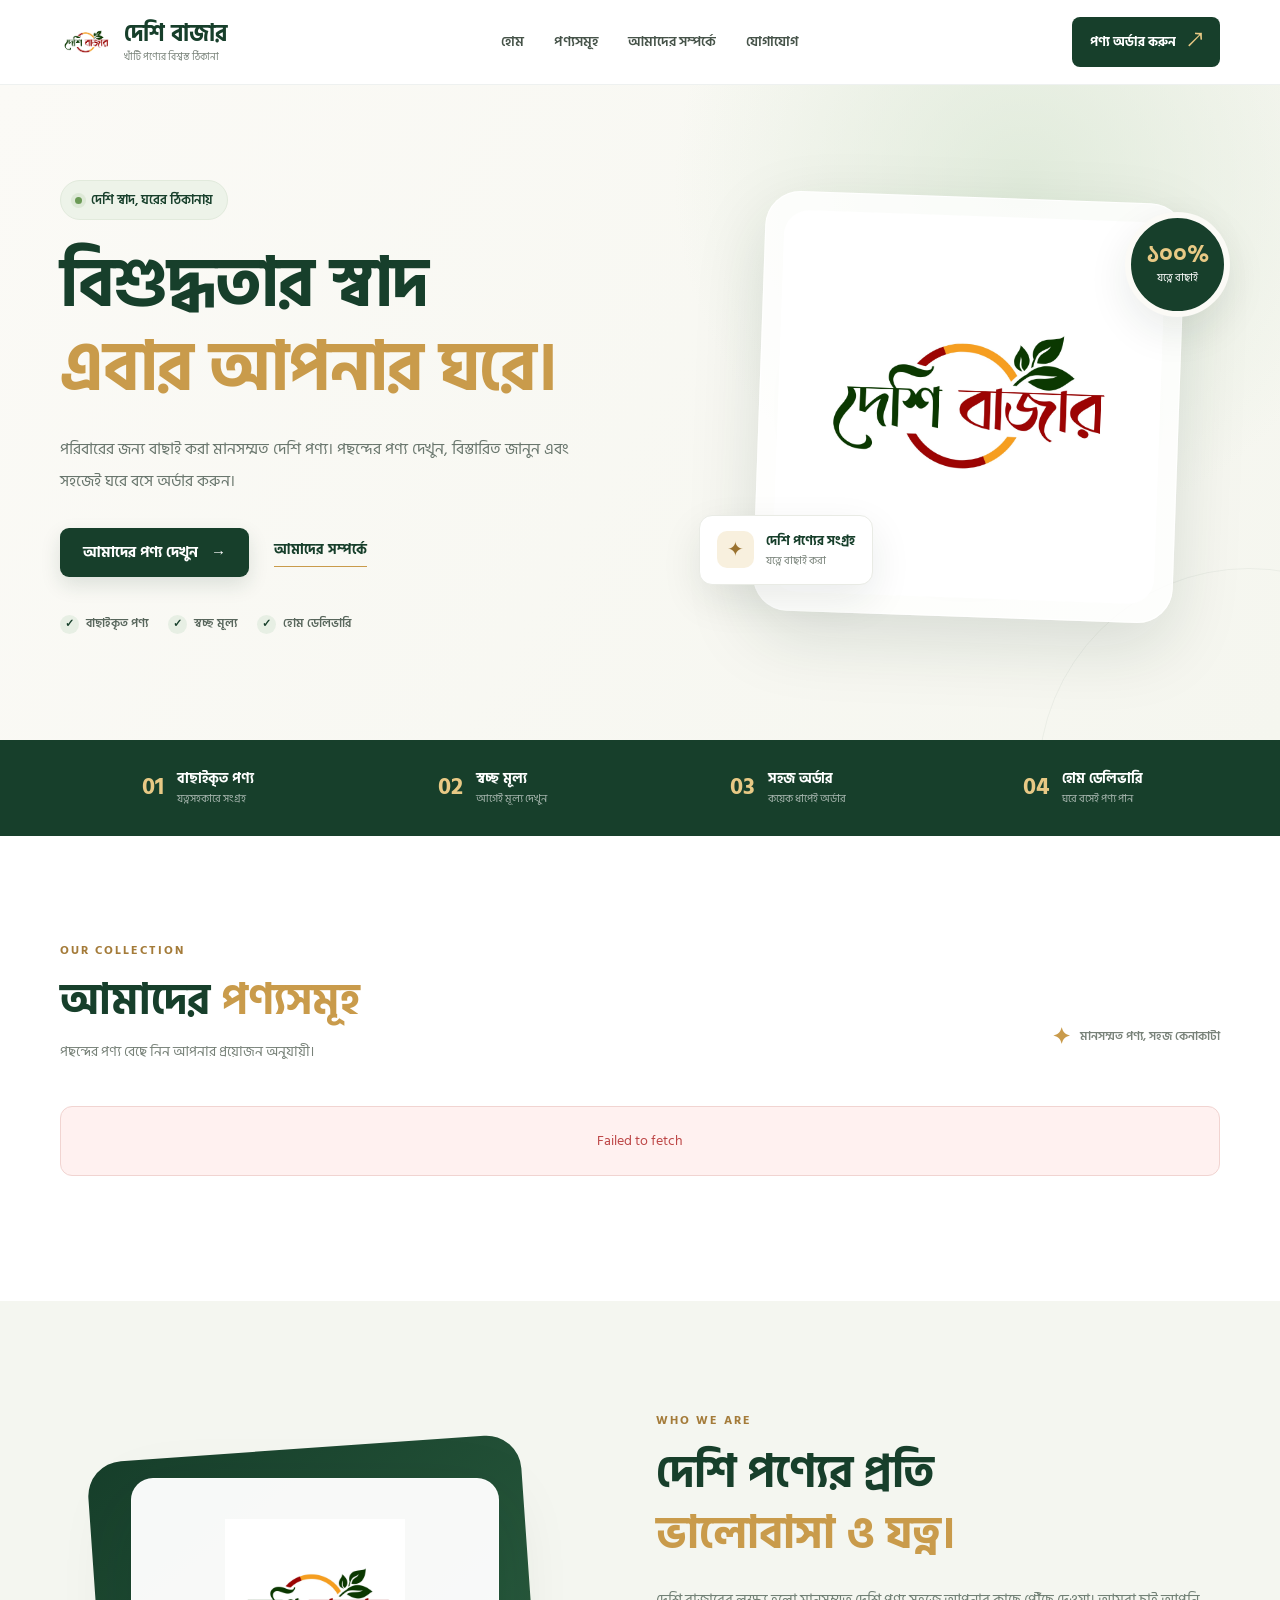
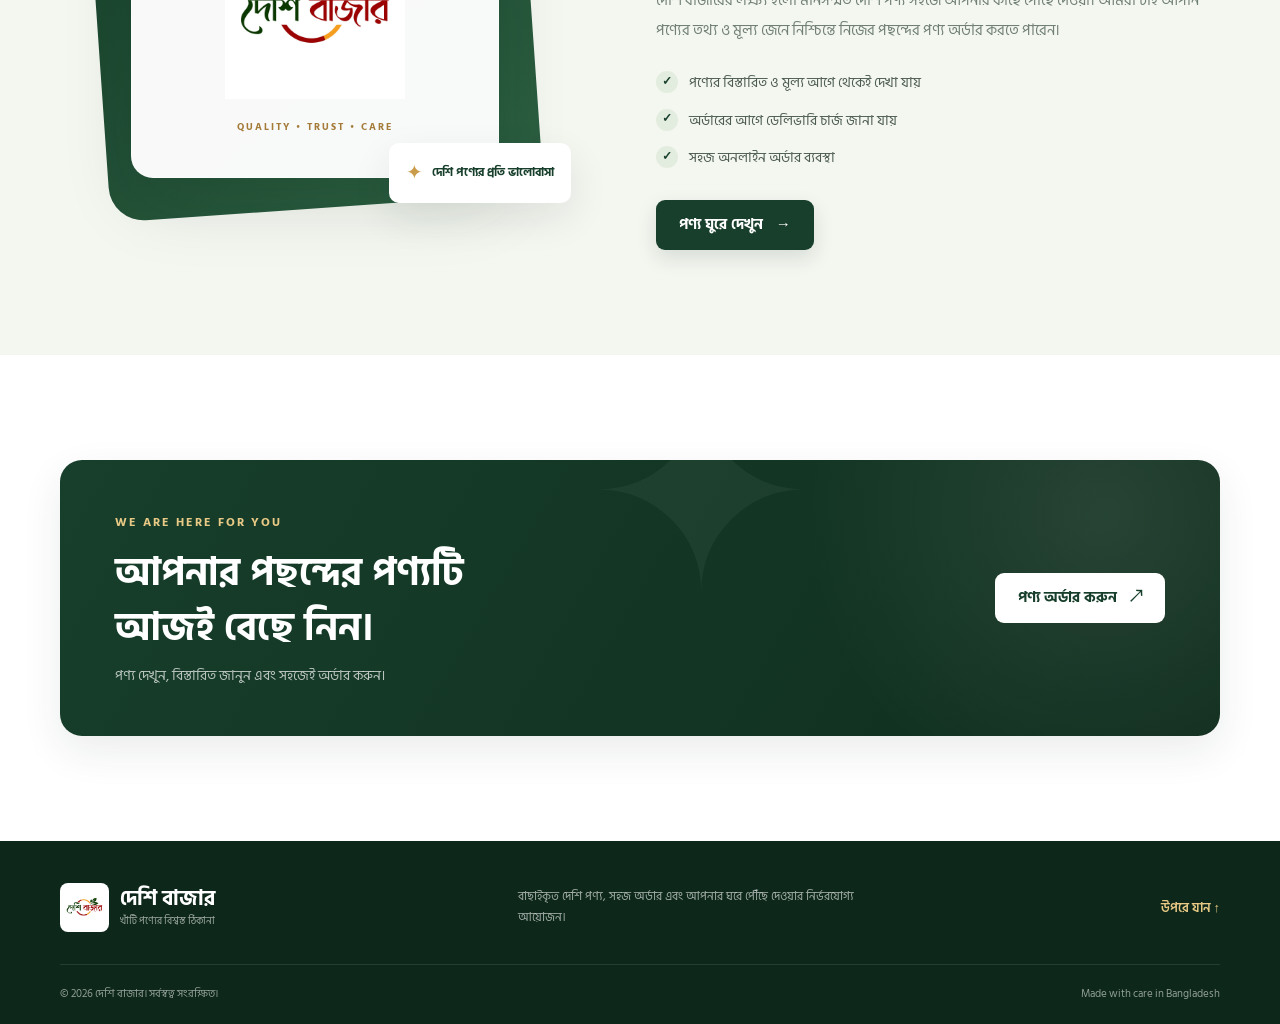
==== index.html @ a118e2c3 "first commit" ====
<!DOCTYPE html>
<html lang="bn">
<head>
  <meta charset="UTF-8">
  <meta name="viewport" content="width=device-width, initial-scale=1.0">
  <meta name="theme-color" content="#173f2b">
  <meta name="description" content="দেশি বাজার — বাছাইকৃত দেশি পণ্য, সহজ অর্ডার এবং হোম ডেলিভারি।">
  <title>দেশি বাজার | খাঁটি পণ্যের বিশ্বস্ত ঠিকানা</title>

  <link rel="preconnect" href="https://fonts.googleapis.com">
  <link rel="preconnect" href="https://fonts.gstatic.com" crossorigin>
  <link href="https://fonts.googleapis.com/css2?family=Hind+Siliguri:wght@400;500;600;700;800&display=swap" rel="stylesheet">

  <link rel="stylesheet" href="style.css">
  <script src="script.js" defer></script>
</head>

<body>

<header class="site-header">
  <div class="container nav-wrap">

    <a class="brand" href="index.html">
      <img src="assets/logo.png" alt="দেশি বাজার" class="brand-logo">
      <span class="brand-text">
        দেশি বাজার
        <small>খাঁটি পণ্যের বিশ্বস্ত ঠিকানা</small>
      </span>
    </a>

    <button class="menu-toggle" id="menuToggle" aria-label="মেনু" aria-expanded="false">
      <span></span>
      <span></span>
      <span></span>
    </button>

    <nav class="main-nav" id="mainNav">
      <a href="#home">হোম</a>
      <a href="#products">পণ্যসমূহ</a>
      <a href="#about">আমাদের সম্পর্কে</a>
      <a href="#contact">যোগাযোগ</a>
    </nav>

    <a class="nav-cta" href="#products">
      পণ্য অর্ডার করুন <span>↗</span>
    </a>

  </div>
</header>

<main>

  <!-- HERO -->
  <section class="hero" id="home">
    <div class="container hero-grid">

      <div class="hero-copy">
        <div class="hero-badge">
          <span class="badge-dot"></span>
          দেশি স্বাদ, ঘরের ঠিকানায়
        </div>

        <h1>
          বিশুদ্ধতার স্বাদ<br>
          <em>এবার আপনার ঘরে।</em>
        </h1>

        <p class="hero-description">
          পরিবারের জন্য বাছাই করা মানসম্মত দেশি পণ্য।
          পছন্দের পণ্য দেখুন, বিস্তারিত জানুন এবং
          সহজেই ঘরে বসে অর্ডার করুন।
        </p>

        <div class="hero-actions">
          <a href="#products" class="btn btn-primary">
            আমাদের পণ্য দেখুন <span>→</span>
          </a>

          <a href="#about" class="hero-secondary-link">
            আমাদের সম্পর্কে
          </a>
        </div>

        <div class="hero-benefits">
          <div>
            <span class="benefit-check">✓</span>
            <span>বাছাইকৃত পণ্য</span>
          </div>
          <div>
            <span class="benefit-check">✓</span>
            <span>স্বচ্ছ মূল্য</span>
          </div>
          <div>
            <span class="benefit-check">✓</span>
            <span>হোম ডেলিভারি</span>
          </div>
        </div>
      </div>

      <div class="hero-visual">
        <div class="hero-glow"></div>

        <div class="hero-image-frame">
          <div class="hero-image-inner">
            <img src="assets/logo.png" alt="দেশি বাজার লোগো">
          </div>
        </div>

        <div class="hero-floating-card">
          <div class="floating-icon">✦</div>
          <div>
            <strong>দেশি পণ্যের সংগ্রহ</strong>
            <small>যত্নে বাছাই করা</small>
          </div>
        </div>

        <div class="hero-round-stamp">
          <strong>১০০%</strong>
          <span>যত্নে বাছাই</span>
        </div>
      </div>

    </div>
  </section>

  <!-- TRUST STRIP -->
  <section class="trust-strip">
    <div class="container trust-grid">

      <div class="trust-item">
        <span class="trust-number">01</span>
        <div>
          <strong>বাছাইকৃত পণ্য</strong>
          <small>যত্নসহকারে সংগ্রহ</small>
        </div>
      </div>

      <div class="trust-item">
        <span class="trust-number">02</span>
        <div>
          <strong>স্বচ্ছ মূল্য</strong>
          <small>আগেই মূল্য দেখুন</small>
        </div>
      </div>

      <div class="trust-item">
        <span class="trust-number">03</span>
        <div>
          <strong>সহজ অর্ডার</strong>
          <small>কয়েক ধাপেই অর্ডার</small>
        </div>
      </div>

      <div class="trust-item">
        <span class="trust-number">04</span>
        <div>
          <strong>হোম ডেলিভারি</strong>
          <small>ঘরে বসেই পণ্য পান</small>
        </div>
      </div>

    </div>
  </section>

  <!-- PRODUCTS -->
  <section class="section products-section" id="products">
    <div class="container">

      <div class="section-heading">
        <div>
          <span class="section-eyebrow">OUR COLLECTION</span>
          <h2>আমাদের <em>পণ্যসমূহ</em></h2>
          <p>পছন্দের পণ্য বেছে নিন আপনার প্রয়োজন অনুযায়ী।</p>
        </div>

        <div class="section-heading-note">
          <span class="heading-note-icon">✦</span>
          <span>মানসম্মত পণ্য, সহজ কেনাকাটা</span>
        </div>
      </div>

      <div class="status-message" id="catalogStatus">
        পণ্য লোড হচ্ছে...
      </div>

      <div class="product-grid" id="productGrid"></div>

    </div>
  </section>

  <!-- ABOUT -->
  <section class="about-section section" id="about">
    <div class="container about-grid">

      <div class="about-visual">
        <div class="about-visual-bg"></div>

        <div class="about-logo-card">
          <img src="assets/logo.png" alt="দেশি বাজার লোগো">
          <span>QUALITY • TRUST • CARE</span>
        </div>

        <div class="about-floating-note">
          <span>✦</span>
          <strong>দেশি পণ্যের প্রতি ভালোবাসা</strong>
        </div>
      </div>

      <div class="about-copy">
        <span class="section-eyebrow">WHO WE ARE</span>

        <h2>
          দেশি পণ্যের প্রতি<br>
          <em>ভালোবাসা ও যত্ন।</em>
        </h2>

        <p>
          দেশি বাজারের লক্ষ্য হলো মানসম্মত দেশি পণ্য
          সহজে আপনার কাছে পৌঁছে দেওয়া। আমরা চাই
          আপনি পণ্যের তথ্য ও মূল্য জেনে নিশ্চিন্তে
          নিজের পছন্দের পণ্য অর্ডার করতে পারেন।
        </p>

        <div class="about-points">
          <div>
            <span class="about-check">✓</span>
            <span>পণ্যের বিস্তারিত ও মূল্য আগে থেকেই দেখা যায়</span>
          </div>

          <div>
            <span class="about-check">✓</span>
            <span>অর্ডারের আগে ডেলিভারি চার্জ জানা যায়</span>
          </div>

          <div>
            <span class="about-check">✓</span>
            <span>সহজ অনলাইন অর্ডার ব্যবস্থা</span>
          </div>
        </div>

        <a href="#products" class="btn btn-primary">
          পণ্য ঘুরে দেখুন <span>→</span>
        </a>
      </div>

    </div>
  </section>

  <!-- CONTACT CTA -->
  <section class="contact-section section" id="contact">
    <div class="container">
      <div class="contact-card">

        <div class="contact-decoration">✦</div>

        <div class="contact-copy">
          <span class="section-eyebrow">WE ARE HERE FOR YOU</span>
          <h2>আপনার পছন্দের পণ্যটি<br>আজই বেছে নিন।</h2>
          <p>পণ্য দেখুন, বিস্তারিত জানুন এবং সহজেই অর্ডার করুন।</p>
        </div>

        <a href="#products" class="btn btn-light">
          পণ্য অর্ডার করুন <span>↗</span>
        </a>

      </div>
    </div>
  </section>

</main>

<!-- FOOTER -->
<footer class="site-footer">
  <div class="container">

    <div class="footer-main">

      <a class="brand footer-brand" href="index.html">
        <img src="assets/logo.png" alt="দেশি বাজার লোগো" class="brand-logo">
        <span class="brand-text">
          দেশি বাজার
          <small>খাঁটি পণ্যের বিশ্বস্ত ঠিকানা</small>
        </span>
      </a>

      <p class="footer-description">
        বাছাইকৃত দেশি পণ্য, সহজ অর্ডার এবং
        আপনার ঘরে পৌঁছে দেওয়ার নির্ভরযোগ্য আয়োজন।
      </p>

      <a href="#home" class="footer-top-link">
        উপরে যান ↑
      </a>

    </div>

    <div class="footer-bottom">
      <p>© <span id="currentYear"></span> দেশি বাজার। সর্বস্বত্ব সংরক্ষিত।</p>
      <span>Made with care in Bangladesh</span>
    </div>

  </div>
</footer>

</body>
</html>
---- style.css ----
/* =====================================================
   DESHI BAZAR — PREMIUM E-COMMERCE DESIGN
   Compatible with existing script.js
===================================================== */

:root {
  --green: #173f2b;
  --green-dark: #102e1e;
  --green-deep: #0b2418;
  --green-soft: #edf3ed;
  --gold: #c99b4b;
  --gold-light: #e8c985;
  --ink: #243329;
  --muted: #788279;
  --white: #ffffff;
  --cream: #fbfaf6;
  --border: #e9ebe5;
  --red: #bd4545;

  --shadow-sm: 0 5px 18px rgba(17, 48, 30, 0.06);
  --shadow-md: 0 15px 40px rgba(17, 48, 30, 0.09);
  --shadow-lg: 0 25px 70px rgba(17, 48, 30, 0.13);

  --radius-sm: 9px;
  --radius-md: 16px;
  --radius-lg: 24px;
  --radius-xl: 32px;
}

/* =========================
   RESET & GLOBAL
========================= */

* {
  margin: 0;
  padding: 0;
  box-sizing: border-box;
}

html {
  scroll-behavior: smooth;
  scroll-padding-top: 100px;
}

body {
  font-family: "Hind Siliguri", sans-serif;
  color: var(--ink);
  background: var(--cream);
  line-height: 1.7;
  -webkit-font-smoothing: antialiased;
}

body,
button,
input,
select,
textarea {
  font-family: "Hind Siliguri", sans-serif;
}

img {
  display: block;
  max-width: 100%;
}

a {
  color: inherit;
  text-decoration: none;
}

button {
  cursor: pointer;
}

button,
input,
select,
textarea {
  font-size: inherit;
}

button:focus-visible,
a:focus-visible,
input:focus-visible,
select:focus-visible,
textarea:focus-visible {
  outline: 3px solid rgba(201, 155, 75, 0.45);
  outline-offset: 3px;
}

[hidden] {
  display: none !important;
}

.container {
  width: min(1160px, 91%);
  margin-inline: auto;
}

.section {
  padding: 105px 0;
}

.section-eyebrow {
  display: inline-block;
  color: #a47b39;
  font-size: 12px;
  font-weight: 700;
  letter-spacing: 2px;
  margin-bottom: 13px;
}

.btn {
  display: inline-flex;
  align-items: center;
  justify-content: center;
  gap: 13px;
  min-height: 49px;
  padding: 12px 23px;
  border: 0;
  border-radius: 9px;
  font-size: 15px;
  font-weight: 700;
  transition:
    transform 0.25s ease,
    background 0.25s ease,
    box-shadow 0.25s ease;
}

.btn-primary {
  color: var(--white);
  background: var(--green);
  box-shadow: 0 8px 20px rgba(23, 63, 43, 0.13);
}

.btn-primary:hover {
  background: var(--green-dark);
  transform: translateY(-3px);
  box-shadow: 0 13px 25px rgba(23, 63, 43, 0.2);
}

.btn-primary:disabled {
  opacity: 0.65;
  cursor: not-allowed;
  transform: none;
  box-shadow: none;
}

/* =========================
   NAVIGATION
========================= */

.site-header {
  position: sticky;
  top: 0;
  z-index: 1000;
  width: 100%;
  background: rgba(255, 255, 255, 0.96);
  border-bottom: 1px solid rgba(23, 63, 43, 0.07);
  backdrop-filter: blur(18px);
  -webkit-backdrop-filter: blur(18px);
}

.nav-wrap {
  min-height: 84px;
  display: flex;
  align-items: center;
  justify-content: space-between;
  gap: 25px;
}

.brand {
  display: inline-flex;
  align-items: center;
  gap: 11px;
  min-width: 0;
  flex-shrink: 0;
}

.brand-logo {
  width: 53px;
  height: 53px;
  object-fit: contain;
  flex-shrink: 0;
}

.brand-text {
  display: flex;
  flex-direction: column;
  color: var(--green);
  font-size: 23px;
  font-weight: 800;
  line-height: 1.15;
  white-space: nowrap;
}

.brand-text small {
  color: var(--muted);
  font-size: 10px;
  font-weight: 400;
  margin-top: 5px;
}

.main-nav {
  display: flex;
  align-items: center;
  gap: 30px;
}

.main-nav a {
  position: relative;
  color: #465349;
  font-size: 14px;
  font-weight: 600;
  transition: color 0.2s ease;
}

.main-nav a::after {
  content: "";
  position: absolute;
  left: 0;
  bottom: -8px;
  width: 0;
  height: 2px;
  background: var(--gold);
  transition: width 0.25s ease;
}

.main-nav a:hover {
  color: var(--green);
}

.main-nav a:hover::after {
  width: 100%;
}

.nav-cta {
  display: inline-flex;
  align-items: center;
  gap: 12px;
  padding: 11px 18px;
  border-radius: 8px;
  background: var(--green);
  color: var(--white);
  font-size: 13px;
  font-weight: 700;
  white-space: nowrap;
  transition: 0.25s ease;
}

.nav-cta:hover {
  background: var(--green-dark);
  transform: translateY(-2px);
}

.nav-cta span {
  color: var(--gold-light);
  font-size: 17px;
}

.menu-toggle {
  display: none;
  width: 42px;
  height: 42px;
  border: 1px solid var(--border);
  border-radius: 9px;
  background: var(--white);
  flex-direction: column;
  align-items: center;
  justify-content: center;
  gap: 5px;
}

.menu-toggle span {
  width: 19px;
  height: 2px;
  border-radius: 3px;
  background: var(--green);
}

/* =========================
   HERO SECTION
========================= */

.hero {
  position: relative;
  padding: 95px 0 105px;
  overflow: hidden;
  background:
    radial-gradient(circle at 80% 15%, rgba(219, 232, 214, 0.8), transparent 30%),
    linear-gradient(120deg, #fbfaf6 0%, #f5f6ef 100%);
}

.hero::before {
  content: "";
  position: absolute;
  width: 420px;
  height: 420px;
  border: 1px solid rgba(23, 63, 43, 0.05);
  border-radius: 50%;
  right: -180px;
  bottom: -250px;
}

.hero-grid {
  position: relative;
  display: grid;
  grid-template-columns: 1.08fr 0.92fr;
  align-items: center;
  gap: 70px;
}

.hero-badge {
  display: inline-flex;
  align-items: center;
  gap: 9px;
  padding: 8px 14px;
  background: #edf3e9;
  border: 1px solid #e1eadc;
  border-radius: 50px;
  color: var(--green);
  font-size: 13px;
  font-weight: 600;
  margin-bottom: 23px;
}

.badge-dot,
.detail-live-dot {
  width: 7px;
  height: 7px;
  border-radius: 50%;
  background: #6b9a56;
  box-shadow: 0 0 0 4px rgba(107, 154, 86, 0.12);
}

.hero-copy h1 {
  color: var(--green);
  font-size: clamp(43px, 5.4vw, 68px);
  font-weight: 800;
  line-height: 1.24;
  letter-spacing: -1px;
}

.hero-copy h1 em {
  color: var(--gold);
  font-style: normal;
}

.hero-description {
  max-width: 510px;
  color: #69766d;
  font-size: 16px;
  line-height: 2;
  margin-top: 21px;
}

.hero-actions {
  display: flex;
  align-items: center;
  flex-wrap: wrap;
  gap: 25px;
  margin-top: 31px;
}

.hero-secondary-link {
  color: var(--green);
  font-size: 14px;
  font-weight: 700;
  border-bottom: 1px solid var(--gold);
  padding-bottom: 4px;
}

.hero-benefits {
  display: flex;
  flex-wrap: wrap;
  gap: 20px;
  margin-top: 37px;
}

.hero-benefits > div {
  display: flex;
  align-items: center;
  gap: 7px;
  color: #58665c;
  font-size: 12px;
  font-weight: 600;
}

.benefit-check {
  display: grid;
  place-items: center;
  width: 19px;
  height: 19px;
  border-radius: 50%;
  background: #e7efe4;
  color: var(--green);
  font-size: 11px;
  font-weight: 800;
}

/* Hero visual */

.hero-visual {
  position: relative;
  min-height: 430px;
  display: flex;
  align-items: center;
  justify-content: center;
}

.hero-glow {
  position: absolute;
  width: 390px;
  height: 390px;
  border-radius: 50%;
  background: radial-gradient(circle, #e5eddf, rgba(229, 237, 223, 0));
}

.hero-image-frame {
  position: relative;
  z-index: 1;
  width: min(100%, 420px);
  aspect-ratio: 1;
  padding: 18px;
  border-radius: 35px;
  background: rgba(255, 255, 255, 0.8);
  border: 1px solid rgba(255, 255, 255, 0.9);
  box-shadow: var(--shadow-lg);
  transform: rotate(2deg);
}

.hero-image-inner {
  width: 100%;
  height: 100%;
  display: grid;
  place-items: center;
  overflow: hidden;
  border-radius: 25px;
  background: white;
}

.hero-image-inner img {
  width: 86%;
  height: 86%;
  object-fit: contain;
}

.hero-floating-card {
  position: absolute;
  z-index: 3;
  left: -20px;
  bottom: 37px;
  display: flex;
  align-items: center;
  gap: 12px;
  padding: 14px 17px;
  background: white;
  border: 1px solid var(--border);
  border-radius: 13px;
  box-shadow: var(--shadow-md);
}

.floating-icon {
  width: 37px;
  height: 37px;
  display: grid;
  place-items: center;
  border-radius: 10px;
  color: #9a722f;
  background: #f8f0de;
  font-size: 20px;
}

.hero-floating-card strong,
.hero-floating-card small {
  display: block;
}

.hero-floating-card strong {
  color: var(--green);
  font-size: 13px;
}

.hero-floating-card small {
  color: var(--muted);
  font-size: 11px;
}

.hero-round-stamp {
  position: absolute;
  z-index: 2;
  top: 20px;
  right: -10px;
  width: 105px;
  height: 105px;
  border-radius: 50%;
  display: flex;
  flex-direction: column;
  align-items: center;
  justify-content: center;
  background: var(--green);
  color: white;
  border: 6px solid var(--cream);
  box-shadow: var(--shadow-md);
  text-align: center;
}

.hero-round-stamp strong {
  color: var(--gold-light);
  font-size: 23px;
  line-height: 1.2;
}

.hero-round-stamp span {
  font-size: 11px;
}

/* =========================
   TRUST STRIP
========================= */

.trust-strip {
  padding: 27px 0;
  background: var(--green);
}

.trust-grid {
  display: grid;
  grid-template-columns: repeat(4, 1fr);
  gap: 20px;
}

.trust-item {
  display: flex;
  align-items: center;
  justify-content: center;
  gap: 13px;
  color: white;
}

.trust-number {
  color: var(--gold-light);
  font-size: 24px;
  font-weight: 800;
}

.trust-item strong,
.trust-item small {
  display: block;
}

.trust-item strong {
  font-size: 14px;
  font-weight: 700;
}

.trust-item small {
  color: rgba(255, 255, 255, 0.62);
  font-size: 11px;
}

/* =========================
   SECTION HEADINGS
========================= */

.section-heading {
  display: flex;
  align-items: end;
  justify-content: space-between;
  gap: 30px;
  margin-bottom: 42px;
}

.section-heading h2 {
  color: var(--green);
  font-size: clamp(31px, 4vw, 43px);
  font-weight: 800;
  line-height: 1.3;
}

.section-heading h2 em {
  color: var(--gold);
  font-style: normal;
}

.section-heading > div > p {
  color: var(--muted);
  font-size: 14px;
  margin-top: 10px;
}

.section-heading-note {
  display: flex;
  align-items: center;
  gap: 10px;
  color: var(--muted);
  font-size: 12px;
  font-weight: 600;
  padding-bottom: 8px;
}

.heading-note-icon {
  color: var(--gold);
  font-size: 22px;
}

/* =========================
   PRODUCT CATALOGUE
========================= */

.products-section {
  background: white;
  padding: 100px 0 110px;
}

.status-message {
  padding: 22px;
  color: var(--muted);
  text-align: center;
  font-size: 14px;
  border-radius: 12px;
  background: #f7f8f4;
  margin-bottom: 15px;
}

.status-message.is-error {
  color: var(--red);
  background: #fff1f0;
  border: 1px solid #f1d4d1;
}

.product-grid {
  display: grid;
  grid-template-columns: repeat(3, minmax(0, 1fr));
  gap: 27px;
  align-items: stretch;
}

/* Product cards generated by existing JavaScript */

.product-card {
  min-width: 0;
  display: flex;
  flex-direction: column;
  overflow: hidden;
  background: white;
  border: 1px solid #e9ece5;
  border-radius: 18px;
  box-shadow: 0 5px 20px rgba(21, 54, 34, 0.045);
  transition:
    transform 0.35s ease,
    box-shadow 0.35s ease,
    border-color 0.35s ease;
}

.product-card:hover {
  transform: translateY(-8px);
  border-color: #d4dfd2;
  box-shadow: 0 20px 45px rgba(21, 54, 34, 0.12);
}

.product-card-image {
  position: relative;
  display: block;
  width: 100%;
  height: 255px;
  overflow: hidden;
  background: #f1f3ec;
}

.product-card-image img {
  width: 100%;
  height: 100%;
  object-fit: cover;
  transition: transform 0.65s ease;
}

.product-card:hover .product-card-image img {
  transform: scale(1.07);
}

.card-image-label {
  position: absolute;
  top: 15px;
  left: 15px;
  padding: 6px 11px;
  border-radius: 50px;
  background: rgba(255, 255, 255, 0.94);
  color: var(--green);
  font-size: 11px;
  font-weight: 700;
  box-shadow: var(--shadow-sm);
}

.product-card-body {
  display: flex;
  flex: 1;
  flex-direction: column;
  padding: 21px 21px 19px;
}

.card-kicker {
  display: inline-block;
  color: #a47b39;
  font-size: 11px;
  font-weight: 700;
  letter-spacing: 0.6px;
  margin-bottom: 6px;
}

.product-card h3 {
  color: var(--green);
  font-size: 22px;
  font-weight: 800;
  line-height: 1.4;
  margin-bottom: 7px;
}

.product-card h3 a:hover {
  color: #a47b39;
}

.product-card-body > p {
  color: #7a857b;
  font-size: 13px;
  line-height: 1.75;
  margin-bottom: 19px;
  min-height: 45px;
}

.card-bottom {
  display: flex;
  align-items: center;
  justify-content: space-between;
  gap: 12px;
  border-top: 1px solid #edf0e9;
  padding-top: 17px;
  margin-top: auto;
}

.card-bottom > strong {
  color: var(--green);
  font-size: 21px;
  font-weight: 800;
  white-space: nowrap;
}

.card-bottom > strong small {
  display: block;
  color: #8a948b;
  font-size: 11px;
  font-weight: 500;
  margin-top: -3px;
}

/*
  Existing JS produces one anchor.
  Two visual CTA labels share that same link.
*/

.card-link {
  min-width: 145px;
  min-height: 43px;
  display: inline-flex;
  align-items: center;
  justify-content: center;
  gap: 7px;
  padding: 7px 10px;
  border-radius: 8px;
  background: var(--green);
  color: white;
  font-size: 0;
  font-weight: 700;
  transition: 0.25s ease;
}

.card-link::before {
  content: "বিস্তারিত";
  display: inline-flex;
  align-items: center;
  justify-content: center;
  min-height: 30px;
  padding: 0 9px;
  border-radius: 6px;
  color: var(--green);
  background: white;
  font-size: 12px;
}

.card-link::after {
  content: "অর্ডার করুন ↗";
  color: white;
  font-size: 12px;
  white-space: nowrap;
}

.card-link:hover {
  background: var(--green-dark);
  transform: translateY(-2px);
}

/* =========================
   ABOUT SECTION
========================= */

.about-section {
  background: #f4f6f0;
  overflow: hidden;
}

.about-grid {
  display: grid;
  grid-template-columns: 0.95fr 1.05fr;
  align-items: center;
  gap: 85px;
}

.about-visual {
  position: relative;
  min-height: 400px;
  display: grid;
  place-items: center;
}

.about-visual-bg {
  position: absolute;
  width: 85%;
  height: 90%;
  border-radius: 35px;
  background: linear-gradient(145deg, #173f2b, #2d6142);
  transform: rotate(-4deg);
}

.about-logo-card {
  position: relative;
  z-index: 1;
  width: 72%;
  min-height: 300px;
  padding: 25px;
  display: flex;
  flex-direction: column;
  justify-content: center;
  align-items: center;
  gap: 20px;
  border: 1px solid rgba(255, 255, 255, 0.5);
  border-radius: 22px;
  background: rgba(255, 255, 255, 0.97);
  box-shadow: var(--shadow-lg);
}

.about-logo-card img {
  width: 180px;
  height: 180px;
  object-fit: contain;
}

.about-logo-card span {
  color: #a47b39;
  font-size: 10px;
  font-weight: 700;
  letter-spacing: 2px;
}

.about-floating-note {
  position: absolute;
  z-index: 2;
  right: 0;
  bottom: 25px;
  display: flex;
  align-items: center;
  gap: 9px;
  padding: 13px 17px;
  border-radius: 10px;
  background: white;
  box-shadow: var(--shadow-md);
  color: var(--green);
  font-size: 12px;
}

.about-floating-note span {
  color: var(--gold);
  font-size: 20px;
}

.about-copy h2 {
  color: var(--green);
  font-size: clamp(34px, 4vw, 45px);
  line-height: 1.35;
  font-weight: 800;
}

.about-copy h2 em {
  color: var(--gold);
  font-style: normal;
}

.about-copy > p {
  color: #718075;
  font-size: 15px;
  line-height: 2;
  margin-top: 20px;
}

.about-points {
  display: grid;
  gap: 14px;
  margin: 25px 0 30px;
}

.about-points > div {
  display: flex;
  align-items: flex-start;
  gap: 11px;
  color: #4d5d50;
  font-size: 14px;
}

.about-check {
  display: grid;
  place-items: center;
  width: 22px;
  height: 22px;
  flex-shrink: 0;
  border-radius: 50%;
  background: #e3eddf;
  color: var(--green);
  font-weight: 800;
  font-size: 12px;
}

/* =========================
   CONTACT CTA
========================= */

.contact-section {
  background: white;
}

.contact-card {
  position: relative;
  overflow: hidden;
  min-height: 245px;
  padding: 48px 55px;
  display: flex;
  justify-content: space-between;
  align-items: center;
  gap: 30px;
  border-radius: 22px;
  background:
    radial-gradient(circle at 90% 20%, rgba(255, 255, 255, 0.09), transparent 28%),
    linear-gradient(120deg, #173f2b, #102e1e);
  box-shadow: var(--shadow-md);
}

.contact-decoration {
  position: absolute;
  right: 35%;
  top: -90px;
  color: rgba(255, 255, 255, 0.045);
  font-size: 270px;
  line-height: 1;
}

.contact-copy {
  position: relative;
  z-index: 1;
}

.contact-copy .section-eyebrow {
  color: var(--gold-light);
}

.contact-copy h2 {
  color: white;
  font-size: clamp(29px, 3.5vw, 39px);
  line-height: 1.4;
  font-weight: 800;
}

.contact-copy p {
  color: rgba(255, 255, 255, 0.7);
  font-size: 14px;
  margin-top: 9px;
}

.btn-light {
  position: relative;
  z-index: 1;
  color: var(--green);
  background: white;
  white-space: nowrap;
}

.btn-light:hover {
  background: #f5ebd7;
  transform: translateY(-3px);
}

/* =========================
   FOOTER
========================= */

.site-footer {
  background: #0d281a;
  color: white;
  padding: 42px 0 20px;
}

.footer-main {
  display: flex;
  align-items: center;
  justify-content: space-between;
  gap: 30px;
  padding-bottom: 32px;
}

.footer-brand .brand-logo {
  width: 49px;
  height: 49px;
  padding: 3px;
  border-radius: 8px;
  background: white;
}

.footer-brand .brand-text {
  color: white;
  font-size: 21px;
}

.footer-brand .brand-text small {
  color: rgba(255, 255, 255, 0.6);
}

.footer-description {
  max-width: 340px;
  color: rgba(255, 255, 255, 0.62);
  font-size: 12px;
}

.footer-top-link {
  color: var(--gold-light);
  font-size: 13px;
  font-weight: 600;
}

.footer-bottom {
  display: flex;
  align-items: center;
  justify-content: space-between;
  gap: 20px;
  padding-top: 20px;
  border-top: 1px solid rgba(255, 255, 255, 0.1);
}

.footer-bottom p,
.footer-bottom span {
  color: rgba(255, 255, 255, 0.55);
  font-size: 11px;
}

/* =====================================================
   PRODUCT DETAILS PAGE
===================================================== */

.product-page {
  padding: 35px 0 100px;
  min-height: 70vh;
  background:
    radial-gradient(circle at 95% 5%, rgba(228, 237, 224, 0.55), transparent 25%),
    var(--cream);
}

.breadcrumb {
  display: flex;
  align-items: center;
  flex-wrap: wrap;
  gap: 11px;
  margin: 5px 0 30px;
  color: #899389;
  font-size: 12px;
}

.breadcrumb a {
  color: var(--green);
  font-weight: 600;
}

.breadcrumb a:hover {
  color: var(--gold);
}

.breadcrumb > span:last-child {
  color: #788279;
}

.product-status {
  margin: 35px 0;
}

/* Main product layout */

.product-detail-layout {
  display: grid;
  grid-template-columns: 0.92fr 1.08fr;
  align-items: start;
  gap: 65px;
}

/* Product image */

.detail-gallery {
  position: sticky;
  top: 115px;
}

.detail-image-wrap {
  position: relative;
  min-height: 480px;
  display: flex;
  align-items: center;
  justify-content: center;
  overflow: hidden;
  border: 1px solid #e8ece4;
  border-radius: 23px;
  background: white;
  box-shadow: var(--shadow-md);
}

.detail-image-wrap::before {
  content: "";
  position: absolute;
  width: 330px;
  height: 330px;
  border-radius: 50%;
  background: #f2f5ed;
}

.detail-image-wrap > img {
  position: relative;
  z-index: 1;
  width: 100%;
  height: 480px;
  object-fit: contain;
  padding: 20px;
}

.detail-image-top-label {
  position: absolute;
  z-index: 2;
  left: 20px;
  top: 20px;
  display: flex;
  align-items: center;
  gap: 9px;
  padding: 9px 13px;
  border-radius: 50px;
  background: rgba(255, 255, 255, 0.95);
  color: var(--green);
  font-size: 11px;
  font-weight: 700;
  box-shadow: var(--shadow-sm);
}

.detail-image-bottom {
  position: absolute;
  z-index: 2;
  right: 18px;
  bottom: 18px;
  display: flex;
  align-items: center;
  gap: 7px;
  padding: 8px 12px;
  border-radius: 8px;
  background: rgba(255, 255, 255, 0.94);
  color: var(--green);
  font-size: 11px;
  font-weight: 700;
}

.detail-image-bottom span {
  color: var(--gold);
  font-size: 17px;
}

.detail-trust-row {
  display: grid;
  grid-template-columns: repeat(3, 1fr);
  gap: 9px;
  margin-top: 15px;
}

.detail-trust-row > div {
  display: flex;
  align-items: center;
  justify-content: center;
  gap: 6px;
  padding: 12px 5px;
  border: 1px solid var(--border);
  border-radius: 9px;
  background: white;
  color: #667267;
  font-size: 10px;
  font-weight: 600;
}

.mini-trust-icon {
  color: #71995e;
  font-weight: 800;
}

/* Product info */

.detail-info {
  min-width: 0;
}

.detail-category {
  display: inline-flex;
  align-items: center;
  gap: 9px;
  color: #a47b39;
  font-size: 12px;
  font-weight: 700;
  margin: 6px 0 15px;
}

.detail-category > span {
  width: 7px;
  height: 7px;
  border-radius: 50%;
  background: var(--gold);
}

.detail-info > h1 {
  color: var(--green);
  font-size: clamp(33px, 4vw, 45px);
  line-height: 1.3;
  font-weight: 800;
  overflow-wrap: anywhere;
}

.detail-description {
  color: #758075;
  font-size: 14px;
  line-height: 1.9;
  margin-top: 12px;
}

/* Price box */

.detail-price-box {
  margin-top: 23px;
  padding: 19px 21px;
  border: 1px solid #e4ebdf;
  border-radius: 13px;
  background: linear-gradient(120deg, #f1f6ee, #fafbf7);
}

.detail-price-label {
  display: block;
  color: #788579;
  font-size: 12px;
  font-weight: 600;
}

.detail-price {
  color: var(--green);
  font-size: 33px;
  font-weight: 800;
  line-height: 1.35;
}

.detail-price small {
  color: #778478;
  font-size: 13px;
  font-weight: 500;
}

.detail-price-box > small {
  color: #929b91;
  font-size: 11px;
}

/* Product meta */

.product-meta {
  display: grid;
  grid-template-columns: 1fr 1fr;
  gap: 10px;
  margin-top: 16px;
}

.product-meta > span {
  padding: 12px 13px;
  border: 1px solid var(--border);
  border-radius: 9px;
  background: white;
  color: #778278;
  font-size: 11px;
}

.product-meta > span b {
  display: block;
  color: var(--green);
  font-size: 13px;
  margin-top: 3px;
}

/* =========================
   ORDER PANEL
========================= */

.order-panel {
  margin-top: 28px;
  padding: 27px;
  border: 1px solid #e7eae3;
  border-radius: 17px;
  background: white;
  box-shadow: var(--shadow-sm);
}

.order-panel-heading {
  margin-bottom: 24px;
}

.order-panel-heading .section-eyebrow {
  margin-bottom: 6px;
}

.order-panel-heading h2 {
  color: var(--green);
  font-size: 24px;
  font-weight: 800;
  line-height: 1.4;
}

.order-panel-heading p {
  color: var(--muted);
  font-size: 12px;
  margin-top: 5px;
}

/* Quantity */

.quantity-section {
  padding: 2px 0 18px;
}

.field-heading {
  display: flex;
  align-items: center;
  justify-content: space-between;
  gap: 12px;
  margin-bottom: 10px;
}

.field-heading label {
  color: var(--green);
  font-size: 14px;
  font-weight: 700;
}

.field-heading > span {
  color: #9aa398;
  font-size: 11px;
}

.quantity-control {
  display: flex;
  align-items: center;
  width: 100%;
  max-width: 230px;
  min-height: 49px;
  border: 1px solid #dfe6dc;
  border-radius: 9px;
  overflow: hidden;
  background: #fafbf8;
}

.quantity-control button {
  width: 50px;
  height: 49px;
  flex-shrink: 0;
  border: 0;
  background: #edf3e9;
  color: var(--green);
  font-size: 24px;
  font-weight: 600;
  transition: background 0.2s ease;
}

.quantity-control button:hover {
  background: #dce9d6;
}

.quantity-control input {
  width: 100%;
  min-width: 0;
  height: 49px;
  border: 0;
  outline: 0;
  background: transparent;
  color: var(--green);
  text-align: center;
  font-size: 19px;
  font-weight: 800;
}

.quantity-control input:focus {
  outline: 0;
}

.quantity-hint {
  color: #89948a;
  font-size: 11px;
  margin-top: 8px;
}

/* Dividers */

.form-divider {
  width: 100%;
  height: 1px;
  background: #edf0e9;
  margin: 19px 0;
}

/* Form section headings */

.form-section-heading {
  display: flex;
  align-items: center;
  gap: 12px;
  margin-bottom: 17px;
}

.form-step {
  display: grid;
  place-items: center;
  width: 35px;
  height: 35px;
  flex-shrink: 0;
  border-radius: 10px;
  color: var(--green);
  background: #edf3e9;
  font-size: 13px;
  font-weight: 800;
}

.form-section-heading h3 {
  color: var(--green);
  font-size: 16px;
  font-weight: 800;
}

.form-section-heading p {
  color: #8a958b;
  font-size: 11px;
}

/* Form fields */

.form-grid {
  display: grid;
  grid-template-columns: 1fr 1fr;
  gap: 16px;
}

.form-field {
  min-width: 0;
  display: flex;
  flex-direction: column;
  gap: 7px;
}

.full-field {
  grid-column: 1 / -1;
}

.form-field label {
  color: #3c5141;
  font-size: 12px;
  font-weight: 700;
}

.form-field label span {
  color: #c55d52;
}

.form-field input,
.form-field select,
.form-field textarea {
  width: 100%;
  min-height: 47px;
  padding: 11px 13px;
  border: 1px solid #e1e7de;
  border-radius: 8px;
  background: #fcfdfb;
  color: var(--ink);
  font-size: 13px;
  outline: none;
  transition: border-color 0.2s ease, box-shadow 0.2s ease;
}

.form-field input::placeholder,
.form-field textarea::placeholder {
  color: #a6afa5;
}

.form-field input:focus,
.form-field select:focus,
.form-field textarea:focus {
  border-color: #8ca98a;
  box-shadow: 0 0 0 3px rgba(92, 137, 84, 0.1);
}

.form-field textarea {
  resize: vertical;
  min-height: 90px;
  line-height: 1.7;
}

/* =========================
   ORDER SUMMARY
========================= */

.order-summary {
  padding: 17px;
  border: 1px solid #e5ebdf;
  border-radius: 11px;
  background: #f7f9f4;
}

.summary-row {
  display: flex;
  align-items: center;
  justify-content: space-between;
  gap: 15px;
  padding: 6px 0;
  color: #778277;
  font-size: 13px;
}

.summary-row b {
  color: #425648;
  font-size: 14px;
  font-weight: 700;
}

.summary-total {
  display: flex;
  align-items: center;
  justify-content: space-between;
  gap: 15px;
  margin-top: 12px;
  padding-top: 14px;
  border-top: 1px dashed #d6dfd1;
  color: var(--green);
}

.summary-total span {
  font-size: 14px;
  font-weight: 700;
}

.summary-total strong {
  color: var(--green);
  font-size: 25px;
  font-weight: 800;
}

/* Submit */

.order-submit {
  width: 100%;
  min-height: 55px;
  justify-content: space-between;
  padding-inline: 20px;
  margin-top: 19px;
  border-radius: 9px;
  font-size: 15px;
}

.submit-arrow {
  display: grid;
  place-items: center;
  width: 31px;
  height: 31px;
  border-radius: 7px;
  color: var(--green);
  background: var(--gold-light);
  font-size: 20px;
}

.form-note {
  color: #89948a;
  font-size: 11px;
  line-height: 1.8;
  text-align: center;
  margin-top: 12px;
}

.honeypot {
  position: absolute !important;
  left: -9999px !important;
  width: 1px !important;
  height: 1px !important;
  opacity: 0 !important;
  pointer-events: none !important;
}

/* =========================
   FORM MESSAGES
========================= */

.form-message {
  margin-top: 15px;
  padding: 13px 15px;
  border-radius: 9px;
  font-size: 13px;
  line-height: 1.7;
}

.form-message.is-error {
  color: #a53b35;
  background: #fff0ee;
  border: 1px solid #f0d1cd;
}

.form-message.is-success {
  color: #23623b;
  background: #edf7ed;
  border: 1px solid #cce4cd;
}

/* Confirmation */

.confirmation-card {
  margin-top: 18px;
  padding: 24px;
  text-align: center;
  border: 1px solid #d5e8d5;
  border-radius: 13px;
  background: #f2f8f0;
  overflow-wrap: anywhere;
}

.confirmation-icon {
  display: grid;
  place-items: center;
  width: 49px;
  height: 49px;
  margin: 0 auto 12px;
  border-radius: 50%;
  color: white;
  background: #428357;
  font-size: 25px;
  font-weight: 800;
}

.confirmation-card h3 {
  color: var(--green);
  font-size: 21px;
  margin-bottom: 10px;
}

.confirmation-card > p {
  color: #627365;
  font-size: 12px;
  margin-top: 7px;
}

.confirmation-card > strong {
  display: inline-block;
  margin: 7px 0;
  padding: 7px 13px;
  border-radius: 7px;
  background: white;
  color: var(--green);
  font-size: 18px;
}

.confirmation-card > p b {
  color: var(--green);
  font-size: 17px;
}

.confirmation-card > small {
  display: block;
  color: #7b8b7d;
  font-size: 11px;
  line-height: 1.8;
  margin-top: 13px;
}

/* =========================
   RELATED PRODUCTS
========================= */

.related-section {
  margin-top: 100px;
  padding-top: 60px;
  border-top: 1px solid #e8ebe4;
}

.related-section .section-heading {
  margin-bottom: 30px;
}

.related-all-link {
  color: var(--green);
  font-size: 13px;
  font-weight: 700;
  white-space: nowrap;
}

.related-all-link:hover {
  color: var(--gold);
}

/* =========================
   RESPONSIVE: TABLET
========================= */

@media (max-width: 1050px) {

  .nav-wrap {
    gap: 15px;
  }

  .main-nav {
    gap: 18px;
  }

  .main-nav a {
    font-size: 12px;
  }

  .brand-text {
    font-size: 20px;
  }

  .brand-logo {
    width: 47px;
    height: 47px;
  }

  .nav-cta {
    padding: 10px 13px;
    font-size: 12px;
  }

  .hero-grid {
    gap: 35px;
  }

  .product-detail-layout {
    gap: 35px;
  }

  .detail-image-wrap,
  .detail-image-wrap > img {
    min-height: 410px;
    height: 410px;
  }

  .about-grid {
    gap: 45px;
  }

  .product-card-body {
    padding: 17px;
  }

  .card-bottom {
    align-items: flex-start;
    flex-direction: column;
  }

  .card-link {
    width: 100%;
  }
}

/* =========================
   RESPONSIVE: MOBILE NAV
========================= */

@media (max-width: 760px) {

  .section {
    padding: 75px 0;
  }

  .nav-wrap {
    position: relative;
    min-height: 73px;
  }

  .brand-logo {
    width: 44px;
    height: 44px;
  }

  .brand-text {
    font-size: 19px;
  }

  .brand-text small {
    font-size: 9px;
  }

  .menu-toggle {
    display: flex;
    margin-left: auto;
  }

  .main-nav {
    display: none;
    position: absolute;
    top: 73px;
    left: 0;
    width: 100%;
    padding: 19px;
    flex-direction: column;
    align-items: stretch;
    gap: 0;
    background: white;
    border: 1px solid var(--border);
    border-radius: 0 0 13px 13px;
    box-shadow: var(--shadow-md);
  }

  /* Matches existing script.js class */
  .main-nav.is-open,
  .main-nav.active {
    display: flex;
  }

  .main-nav a {
    padding: 11px 5px;
    border-bottom: 1px solid #f0f1ed;
    font-size: 14px;
  }

  .main-nav a:last-child {
    border-bottom: 0;
  }

  .main-nav a::after {
    display: none;
  }

  .nav-cta {
    display: none;
  }

  /* Hero */

  .hero {
    padding: 65px 0 75px;
  }

  .hero-grid {
    grid-template-columns: 1fr;
    gap: 45px;
  }

  .hero-copy {
    text-align: center;
  }

  .hero-copy h1 {
    font-size: clamp(38px, 8vw, 53px);
  }

  .hero-description {
    margin-inline: auto;
    font-size: 14px;
  }

  .hero-actions,
  .hero-benefits {
    justify-content: center;
  }

  .hero-visual {
    min-height: 330px;
  }

  .hero-image-frame {
    max-width: 320px;
  }

  .hero-glow {
    width: 300px;
    height: 300px;
  }

  .hero-floating-card {
    left: 0;
    bottom: 15px;
  }

  .hero-round-stamp {
    right: 0;
    top: 5px;
    width: 88px;
    height: 88px;
  }

  .hero-round-stamp strong {
    font-size: 19px;
  }

  /* Trust */

  .trust-grid {
    grid-template-columns: repeat(2, 1fr);
    gap: 22px 10px;
  }

  .trust-item {
    justify-content: flex-start;
  }

  .trust-number {
    font-size: 21px;
  }

  /* Section heading */

  .section-heading {
    align-items: flex-start;
    flex-direction: column;
    gap: 12px;
  }

  .section-heading-note {
    padding: 0;
  }

  /* Product grid */

  .product-grid {
    grid-template-columns: repeat(2, minmax(0, 1fr));
    gap: 17px;
  }

  .product-card-image {
    height: 185px;
  }

  .product-card-body {
    padding: 15px;
  }

  .product-card h3 {
    font-size: 18px;
  }

  .product-card-body > p {
    font-size: 12px;
  }

  .card-bottom {
    gap: 11px;
  }

  .card-bottom > strong {
    font-size: 19px;
  }

  .card-link {
    min-width: 0;
    min-height: 40px;
  }

  .card-link::before {
    font-size: 11px;
  }

  .card-link::after {
    font-size: 11px;
  }

  /* About */

  .about-grid {
    grid-template-columns: 1fr;
    gap: 45px;
  }

  .about-visual {
    min-height: 330px;
  }

  .about-logo-card {
    min-height: 250px;
  }

  .about-logo-card img {
    width: 145px;
    height: 145px;
  }

  /* Contact */

  .contact-card {
    align-items: flex-start;
    flex-direction: column;
    padding: 36px 27px;
  }

  /* Footer */

  .footer-main {
    flex-direction: column;
    align-items: flex-start;
    gap: 20px;
  }

  .footer-description {
    max-width: 100%;
  }

  /* Product details */

  .product-page {
    padding-top: 25px;
  }

  .product-detail-layout {
    grid-template-columns: 1fr;
    gap: 35px;
  }

  .detail-gallery {
    position: relative;
    top: auto;
  }

  .detail-image-wrap {
    min-height: 340px;
  }

  .detail-image-wrap > img {
    height: 340px;
    min-height: 340px;
  }

  .detail-image-wrap::before {
    width: 260px;
    height: 260px;
  }

  .detail-info > h1 {
    font-size: 35px;
  }

  .order-panel {
    padding: 22px;
  }

  .related-section {
    margin-top: 65px;
    padding-top: 45px;
  }
}

/* =========================
   RESPONSIVE: SMALL MOBILE
========================= */

@media (max-width: 480px) {

  .container {
    width: 92%;
  }

  .section {
    padding: 65px 0;
  }

  .brand {
    gap: 8px;
  }

  .brand-logo {
    width: 40px;
    height: 40px;
  }

  .brand-text {
    font-size: 17px;
  }

  .brand-text small {
    font-size: 8px;
  }

  .hero {
    padding: 55px 0 65px;
  }

  .hero-copy h1 {
    font-size: 38px;
  }

  .hero-description {
    font-size: 13px;
  }

  .hero-actions {
    gap: 17px;
  }

  .hero-actions .btn {
    width: 100%;
  }

  .hero-benefits {
    gap: 11px;
  }

  .hero-benefits > div {
    font-size: 10px;
  }

  .hero-visual {
    min-height: 280px;
  }

  .hero-image-frame {
    max-width: 260px;
    padding: 12px;
    border-radius: 24px;
  }

  .hero-image-inner {
    border-radius: 17px;
  }

  .hero-floating-card {
    padding: 9px 11px;
    gap: 8px;
    left: -2px;
    bottom: 3px;
  }

  .floating-icon {
    width: 29px;
    height: 29px;
  }

  .hero-floating-card strong {
    font-size: 10px;
  }

  .hero-floating-card small {
    font-size: 9px;
  }

  .hero-round-stamp {
    width: 75px;
    height: 75px;
    border-width: 4px;
    right: -2px;
  }

  .hero-round-stamp strong {
    font-size: 17px;
  }

  .hero-round-stamp span {
    font-size: 9px;
  }

  .trust-grid {
    gap: 18px 7px;
  }

  .trust-item {
    gap: 8px;
  }

  .trust-number {
    font-size: 17px;
  }

  .trust-item strong {
    font-size: 11px;
  }

  .trust-item small {
    font-size: 9px;
  }

  .section-heading h2 {
    font-size: 31px;
  }

  /* Small screen product cards */

  .product-grid {
    grid-template-columns: 1fr;
    gap: 19px;
  }

  .product-card {
    border-radius: 15px;
  }

  .product-card-image {
    height: 230px;
  }

  .product-card-body {
    padding: 19px;
  }

  .product-card h3 {
    font-size: 21px;
  }

  .product-card-body > p {
    font-size: 13px;
    min-height: 0;
  }

  .card-bottom {
    flex-direction: row;
    align-items: center;
  }

  .card-bottom > strong {
    font-size: 20px;
  }

  .card-link {
    width: auto;
    min-width: 145px;
  }

  .about-visual {
    min-height: 285px;
  }

  .about-logo-card {
    min-height: 215px;
    width: 75%;
  }

  .about-logo-card img {
    width: 125px;
    height: 125px;
  }

  .about-floating-note {
    right: -3px;
    bottom: 8px;
    padding: 9px 11px;
    font-size: 10px;
  }

  .about-copy h2 {
    font-size: 34px;
  }

  .contact-card {
    padding: 29px 21px;
  }

  .contact-copy h2 {
    font-size: 29px;
  }

  .contact-copy p {
    font-size: 12px;
  }

  .btn-light {
    width: 100%;
  }

  .footer-bottom {
    align-items: flex-start;
    flex-direction: column;
    gap: 7px;
  }

  /* Product page mobile */

  .breadcrumb {
    gap: 7px;
    font-size: 10px;
    margin-bottom: 20px;
  }

  .detail-image-wrap {
    min-height: 285px;
    border-radius: 16px;
  }

  .detail-image-wrap > img {
    height: 285px;
    min-height: 285px;
    padding: 12px;
  }

  .detail-image-wrap::before {
    width: 220px;
    height: 220px;
  }

  .detail-image-top-label {
    top: 12px;
    left: 12px;
    padding: 7px 10px;
    font-size: 9px;
  }

  .detail-image-bottom {
    right: 10px;
    bottom: 10px;
    font-size: 9px;
  }

  .detail-trust-row {
    gap: 5px;
  }

  .detail-trust-row > div {
    flex-direction: column;
    gap: 2px;
    padding: 8px 3px;
    font-size: 9px;
  }

  .detail-info > h1 {
    font-size: 31px;
  }

  .detail-description {
    font-size: 13px;
  }

  .detail-price {
    font-size: 29px;
  }

  .product-meta {
    gap: 8px;
  }

  .product-meta > span {
    padding: 10px;
    font-size: 10px;
  }

  .product-meta > span b {
    font-size: 12px;
  }

  .order-panel {
    padding: 17px;
    border-radius: 13px;
  }

  .order-panel-heading h2 {
    font-size: 21px;
  }

  .field-heading > span {
    font-size: 9px;
  }

  .form-grid {
    grid-template-columns: 1fr;
    gap: 13px;
  }

  .full-field {
    grid-column: auto;
  }

  .form-field input,
  .form-field select {
    min-height: 45px;
  }

  .summary-total strong {
    font-size: 23px;
  }

  .related-section {
    margin-top: 50px;
    padding-top: 38px;
  }

  .related-section .section-heading {
    gap: 8px;
  }

  .related-all-link {
    font-size: 12px;
  }
}

/* =========================
   EXTRA SMALL DEVICES
========================= */

@media (max-width: 350px) {

  .brand-text {
    font-size: 15px;
  }

  .brand-logo {
    width: 36px;
    height: 36px;
  }

  .menu-toggle {
    width: 37px;
    height: 37px;
  }

  .hero-copy h1 {
    font-size: 33px;
  }

  .card-bottom {
    flex-direction: column;
    align-items: stretch;
  }

  .card-link {
    width: 100%;
  }

  .detail-trust-row > div {
    font-size: 8px;
  }
}

/* =========================
   REDUCED MOTION
========================= */

@media (prefers-reduced-motion: reduce) {
  *,
  *::before,
  *::after {
    scroll-behavior: auto !important;
    transition-duration: 0.01ms !important;
    animation-duration: 0.01ms !important;
  }
}
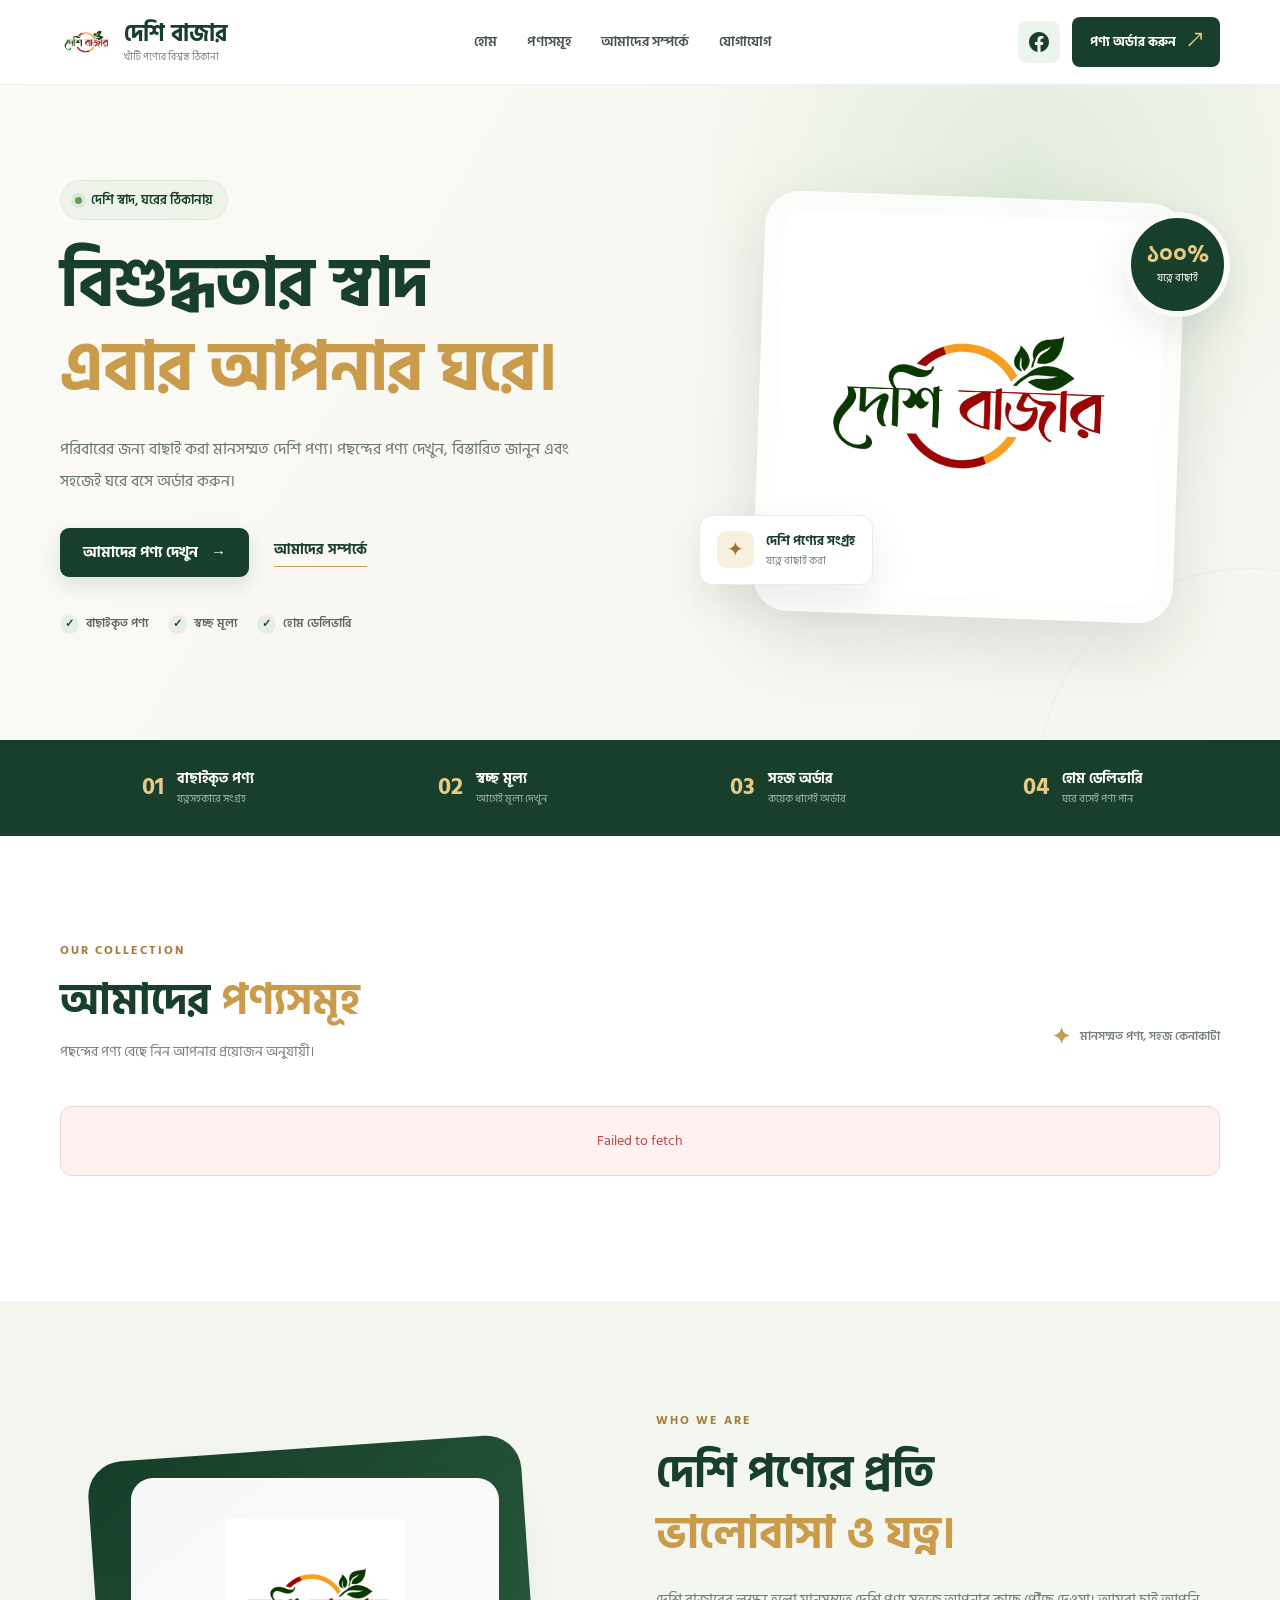
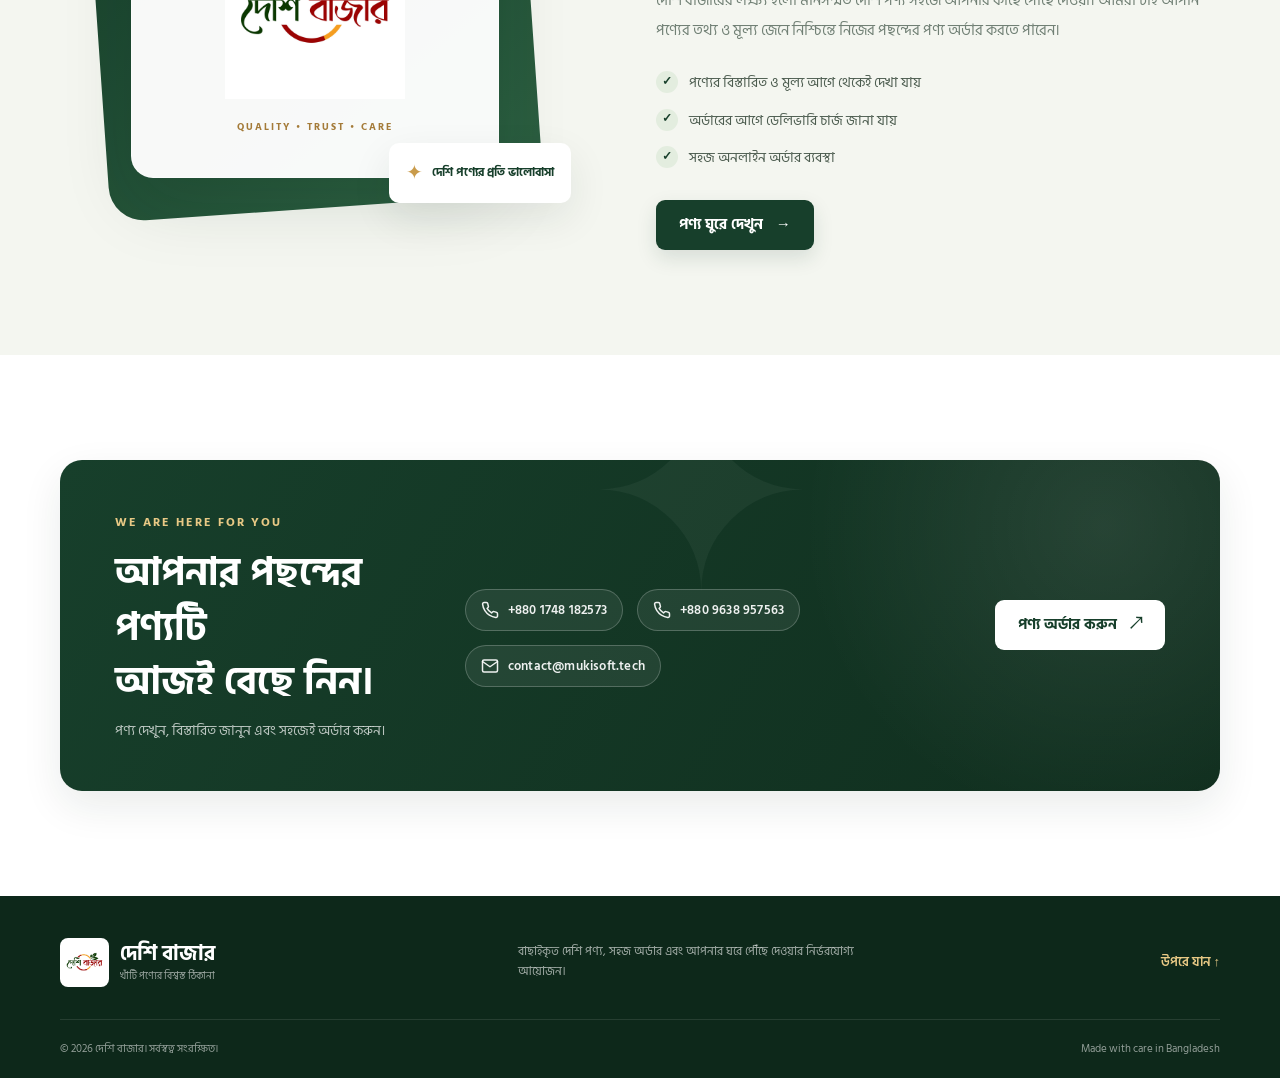
==== commit b97bd4df: "Add Contact info" ====
--- a/index.html
+++ b/index.html
@@ -42,9 +42,15 @@
       <a href="#contact">যোগাযোগ</a>
     </nav>
 
-    <a class="nav-cta" href="#products">
-      পণ্য অর্ডার করুন <span>↗</span>
-    </a>
+    <div class="nav-actions">
+      <a class="nav-social-link" href="https://www.facebook.com/realdeshibazar" target="_blank" aria-label="Facebook">
+        <svg xmlns="http://www.w3.org/2000/svg" width="20" height="20" viewBox="0 0 24 24" fill="currentColor"><path d="M24 12.073c0-6.627-5.373-12-12-12s-12 5.373-12 12c0 5.99 4.388 10.954 10.125 11.854v-8.385H7.078v-3.47h3.047V9.43c0-3.007 1.792-4.669 4.533-4.669 1.312 0 2.686.235 2.686.235v2.953H15.83c-1.491 0-1.956.925-1.956 1.874v2.25h3.328l-.532 3.47h-2.796v8.385C19.612 23.027 24 18.062 24 12.073z"/></svg>
+      </a>
+
+      <a class="nav-cta" href="#products">
+        পণ্য অর্ডার করুন <span>↗</span>
+      </a>
+    </div>
 
   </div>
 </header>
@@ -258,6 +264,21 @@
           <span class="section-eyebrow">WE ARE HERE FOR YOU</span>
           <h2>আপনার পছন্দের পণ্যটি<br>আজই বেছে নিন।</h2>
           <p>পণ্য দেখুন, বিস্তারিত জানুন এবং সহজেই অর্ডার করুন।</p>
+        </div>
+
+        <div class="contact-info-row">
+          <a class="contact-info-link" href="tel:+8801748182573">
+            <svg class="contact-info-icon" viewBox="0 0 24 24" fill="none" stroke="currentColor" stroke-width="2" stroke-linecap="round" stroke-linejoin="round"><path d="M22 16.92v3a2 2 0 0 1-2.18 2 19.79 19.79 0 0 1-8.63-3.07 19.5 19.5 0 0 1-6-6 19.79 19.79 0 0 1-3.07-8.67A2 2 0 0 1 4.11 2h3a2 2 0 0 1 2 1.72c.13.96.36 1.9.7 2.81a2 2 0 0 1-.45 2.11L8.09 9.91a16 16 0 0 0 6 6l1.27-1.27a2 2 0 0 1 2.11-.45c.91.34 1.85.57 2.81.7A2 2 0 0 1 22 16.92z"/></svg>
+            <span>+880 1748 182573</span>
+          </a>
+          <a class="contact-info-link" href="tel:+8809638957563">
+            <svg class="contact-info-icon" viewBox="0 0 24 24" fill="none" stroke="currentColor" stroke-width="2" stroke-linecap="round" stroke-linejoin="round"><path d="M22 16.92v3a2 2 0 0 1-2.18 2 19.79 19.79 0 0 1-8.63-3.07 19.5 19.5 0 0 1-6-6 19.79 19.79 0 0 1-3.07-8.67A2 2 0 0 1 4.11 2h3a2 2 0 0 1 2 1.72c.13.96.36 1.9.7 2.81a2 2 0 0 1-.45 2.11L8.09 9.91a16 16 0 0 0 6 6l1.27-1.27a2 2 0 0 1 2.11-.45c.91.34 1.85.57 2.81.7A2 2 0 0 1 22 16.92z"/></svg>
+            <span>+880 9638 957563</span>
+          </a>
+          <a class="contact-info-link" href="mailto:contact@mukisoft.tech">
+            <svg class="contact-info-icon" viewBox="0 0 24 24" fill="none" stroke="currentColor" stroke-width="2" stroke-linecap="round" stroke-linejoin="round"><path d="M4 4h16a2 2 0 0 1 2 2v12a2 2 0 0 1-2 2H4a2 2 0 0 1-2-2V6a2 2 0 0 1 2-2z"/><path d="M22 6L12 13 2 6"/></svg>
+            <span>contact@mukisoft.tech</span>
+          </a>
         </div>
 
         <a href="#products" class="btn btn-light">
--- a/style.css
+++ b/style.css
@@ -235,6 +235,30 @@
   width: 100%;
 }
 
+.nav-actions {
+  display: flex;
+  align-items: center;
+  gap: 12px;
+}
+
+.nav-social-link {
+  display: inline-flex;
+  align-items: center;
+  justify-content: center;
+  width: 42px;
+  height: 42px;
+  border-radius: 8px;
+  background: var(--green-soft);
+  color: var(--green);
+  transition: 0.25s ease;
+}
+
+.nav-social-link:hover {
+  background: var(--green);
+  color: var(--white);
+  transform: translateY(-2px);
+}
+
 .nav-cta {
   display: inline-flex;
   align-items: center;
@@ -997,6 +1021,86 @@
   transform: translateY(-3px);
 }
 
+.contact-info-row {
+  display: flex;
+  flex-wrap: wrap;
+  align-items: center;
+  gap: 14px;
+  margin-top: 26px;
+}
+
+.contact-info-link {
+  display: inline-flex;
+  align-items: center;
+  gap: 9px;
+  padding: 9px 15px;
+  border: 1px solid rgba(255, 255, 255, 0.22);
+  border-radius: 50px;
+  background: rgba(255, 255, 255, 0.07);
+  color: rgba(255, 255, 255, 0.92);
+  font-size: 13px;
+  font-weight: 600;
+  letter-spacing: 0.2px;
+  transition:
+    background 0.25s ease,
+    border-color 0.25s ease,
+    transform 0.25s ease,
+    color 0.25s ease;
+}
+
+.contact-info-link:hover {
+  background: rgba(255, 255, 255, 0.16);
+  border-color: rgba(232, 201, 133, 0.55);
+  color: var(--gold-light);
+  transform: translateY(-2px);
+}
+
+.contact-info-icon {
+  width: 18px;
+  height: 18px;
+  flex-shrink: 0;
+  stroke-width: 2;
+}
+
+.contact-info-link span {
+  white-space: nowrap;
+}
+
+@media (max-width: 760px) {
+  .contact-info-row {
+    gap: 8px;
+    margin-top: 20px;
+    width: 100%;
+    justify-content: flex-start;
+  }
+
+  .contact-info-link {
+    padding: 7px 11px;
+    font-size: 11px;
+    gap: 7px;
+  }
+
+  .contact-info-icon {
+    width: 15px;
+    height: 15px;
+  }
+}
+
+@media (max-width: 480px) {
+  .contact-info-row {
+    flex-direction: column;
+    align-items: stretch;
+    gap: 8px;
+  }
+
+  .contact-info-link {
+    width: 100%;
+    justify-content: center;
+    font-size: 12px;
+    padding: 9px 13px;
+  }
+}
+
 /* =========================
    FOOTER
 ========================= */
@@ -1051,6 +1155,89 @@
   gap: 20px;
   padding-top: 20px;
   border-top: 1px solid rgba(255, 255, 255, 0.1);
+}
+
+.footer-contact {
+  display: flex;
+  flex-direction: column;
+  gap: 11px;
+}
+
+.footer-contact-label {
+  color: rgba(255, 255, 255, 0.5);
+  font-size: 10px;
+  font-weight: 700;
+  letter-spacing: 1.5px;
+  text-transform: uppercase;
+}
+
+.footer-contact-row {
+  display: flex;
+  flex-wrap: wrap;
+  align-items: center;
+  gap: 12px;
+}
+
+.footer-contact-link {
+  display: inline-flex;
+  align-items: center;
+  gap: 8px;
+  padding: 7px 13px;
+  border: 1px solid rgba(255, 255, 255, 0.16);
+  border-radius: 50px;
+  background: rgba(255, 255, 255, 0.05);
+  color: rgba(255, 255, 255, 0.85);
+  font-size: 12px;
+  font-weight: 600;
+  transition:
+    background 0.25s ease,
+    border-color 0.25s ease,
+    color 0.25s ease,
+    transform 0.25s ease;
+}
+
+.footer-contact-link:hover {
+  background: rgba(232, 201, 133, 0.14);
+  border-color: rgba(232, 201, 133, 0.5);
+  color: var(--gold-light);
+  transform: translateY(-2px);
+}
+
+.footer-contact-icon {
+  width: 16px;
+  height: 16px;
+  flex-shrink: 0;
+  stroke-width: 2;
+}
+
+@media (max-width: 760px) {
+  .footer-contact-row {
+    gap: 8px;
+  }
+
+  .footer-contact-link {
+    padding: 6px 10px;
+    font-size: 11px;
+    gap: 6px;
+  }
+
+  .footer-contact-icon {
+    width: 14px;
+    height: 14px;
+  }
+}
+
+@media (max-width: 480px) {
+  .footer-contact-row {
+    flex-direction: column;
+    align-items: stretch;
+    gap: 7px;
+  }
+
+  .footer-contact-link {
+    width: 100%;
+    justify-content: center;
+  }
 }
 
 .footer-bottom p,
